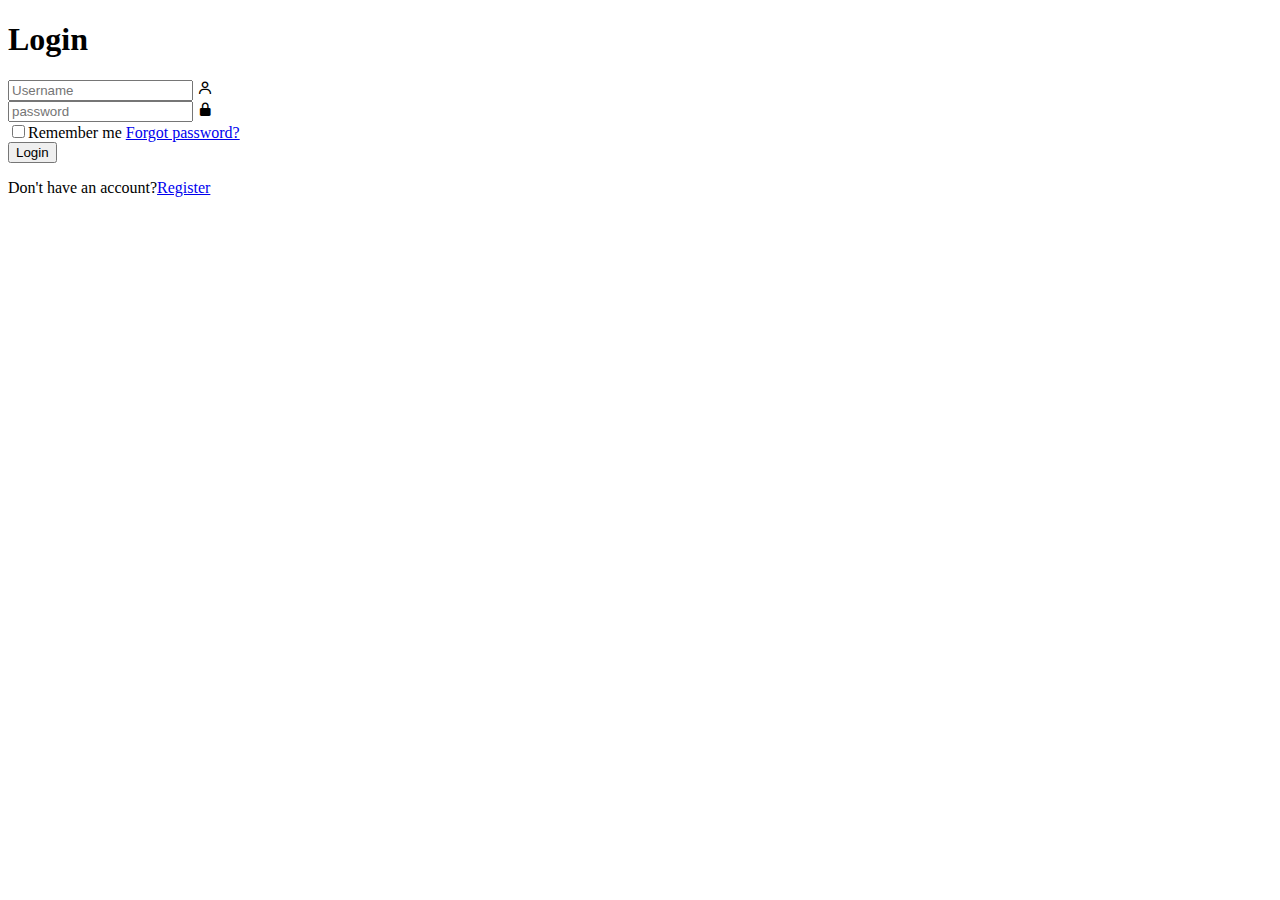
==== ms/login.html @ ab62aefd "login page" ====
<!DOCTYPE html>
<html lang="en">
<head>
    <meta charset="UTF-8">
    <meta name="viewport" content="width=device-width, initial-scale=1.0">
    <link rel="stylesheet" href="C:\Users\Mert\Desktop\Login page\logincss.css"/>
    <link href='https://unpkg.com/boxicons@2.1.4/css/boxicons.min.css' rel='stylesheet'>
    <title>Login page</title>
</head>
<body>
    <div class="wrapper">
        <form action="">
            <h1>Login</h1>
            <div class="input-box">
                <input type="text" placeholder="Username" required>
                <i class='bx bx-user'></i>
            </div>
            <div class="input-box">
                <input type="password" placeholder="password" required>
                <i class='bx bxs-lock-alt' ></i>
            </div>
            <div class="remember-forgot">
                <label><input type="checkbox">Remember me</label>
                <a href="#">Forgot password?</a>
            </div>
            
            <button type="submit" class="btn">Login</button>

            <div class="register-link">
                <p>Don't have an account?<a href="#">Register</a></p>
            </div>
            
        </form>
    </div>
</body>
</html>
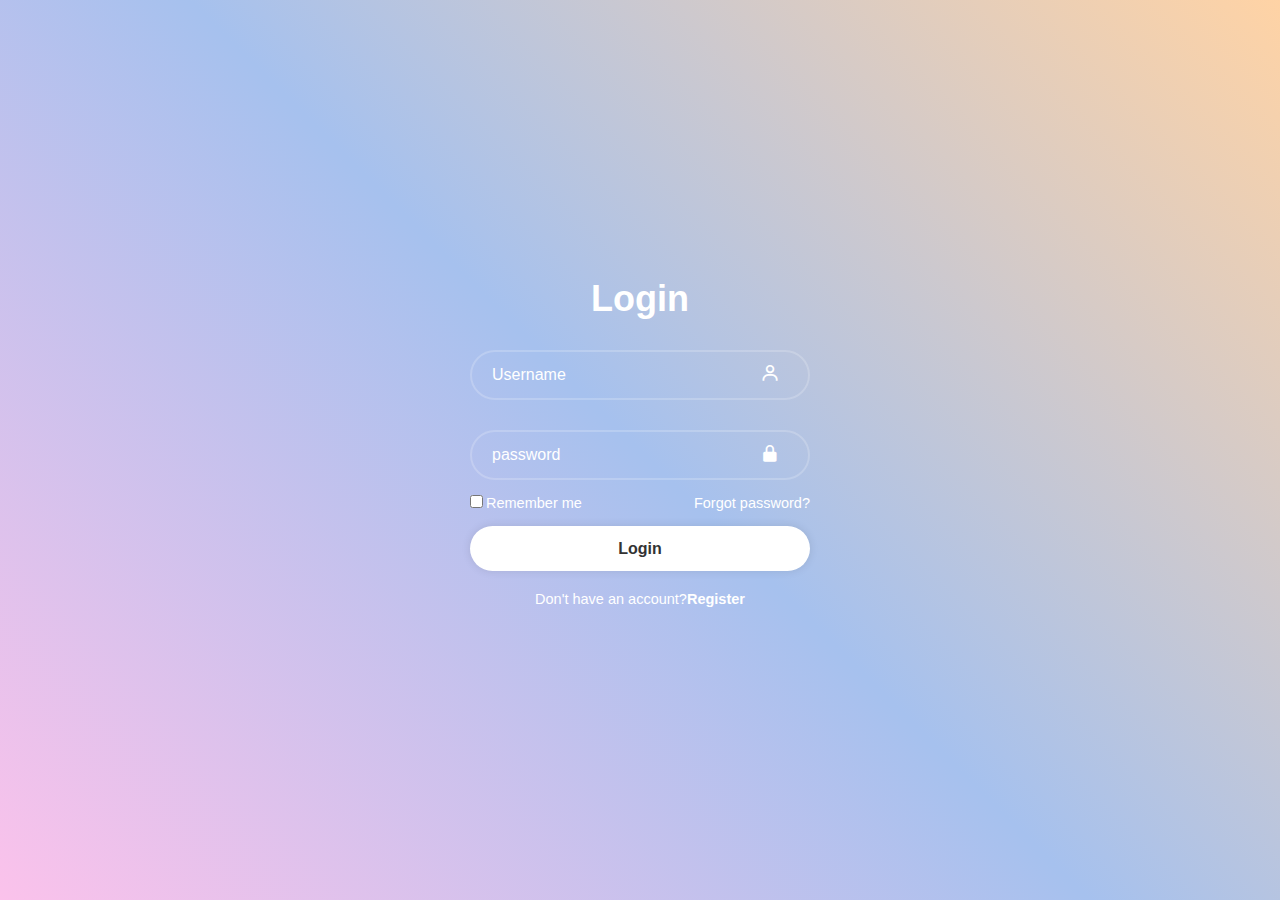
==== commit a8d43880: "edit" ====
--- a/ms/login.html
+++ b/ms/login.html
@@ -3,7 +3,7 @@
 <head>
     <meta charset="UTF-8">
     <meta name="viewport" content="width=device-width, initial-scale=1.0">
-    <link rel="stylesheet" href="C:\Users\Mert\Desktop\Login page\logincss.css"/>
+    <link rel="stylesheet" href="logincss.css"/>
     <link href='https://unpkg.com/boxicons@2.1.4/css/boxicons.min.css' rel='stylesheet'>
     <title>Login page</title>
 </head>
--- a/ms/logincss.css
+++ b/ms/logincss.css
@@ -0,0 +1,112 @@
+*{
+    margin: 0;
+    font-family: "Poppins",sans-serif;
+    padding: 0;
+    box-sizing: border-box;
+}
+
+body{
+    display: flex;
+    justify-content: center;
+    align-items: center;
+    min-height: 100vh;
+    background: linear-gradient(45deg, #fbc2eb, #a6c1ee, #ffd3a5) ;
+    background-size: 400% 400%;
+    background-size: cover;
+    animation: gradientAnimation 10sease infinite;
+}
+
+.wrapper{
+    width: 420px;
+    background: transparent;
+    color: white;
+    border-radius: 10px;
+    padding: 30px 40px;
+}
+
+.wrapper h1{
+    font-size: 36px;
+    text-align: center;
+}
+
+.wrapper .input-box{
+    position: relative;
+    width: 100%;
+    height: 50px;
+    margin: 30px 0;
+    
+}
+
+.input-box  input{
+    color: white;
+    width: 100%;
+    height: 100%;
+    background: transparent;
+    border: none;
+    outline: none;
+    border: 2px solid rgba(255,255,255,.2);
+    border-radius: 40px;
+    font-size:16px;
+    padding: 20px 45px 20px 20px;
+    
+}
+
+.input-box input::placeholder{
+    color:white;
+}
+
+.input-box i {
+    position: absolute;
+    right : 20px;
+    top:25%;
+    transform: translate(-50%);
+    font-size: 20px;
+}
+
+.wrapper .remember-forgot{
+    display: flex;
+    justify-content: space-between;
+    font-size: 14.5px;
+    margin: -15px 0 15px;
+}
+
+.remember-forgot label input{
+    accent-color: white;
+    margin-right: 3px;
+}
+.remember-forgot a {
+    color: white;
+    text-decoration: none;
+}
+.remember-forgot a:hover{
+    text-decoration: underline;
+}
+
+.wrapper .btn{
+    width: 100%;
+    height: 45px;
+    background: white;
+    border: none;
+    outline: none;
+    border-radius: 40px;
+    box-shadow: 0 0 10px rgba(0,0,0,.1);
+    cursor: pointer;
+    font-size: 16px;
+    color: #333;
+    font-weight: 600;
+}
+.wrapper .register-link{
+    font-size: 14.5px;
+    text-align: center;
+    margin: 20px 0 15px;
+}
+
+.register-link p a{
+    color: white;
+    text-decoration: none;
+    font-weight: 600;
+}
+
+.register-link p a:hover{
+    text-decoration: underline;
+}
